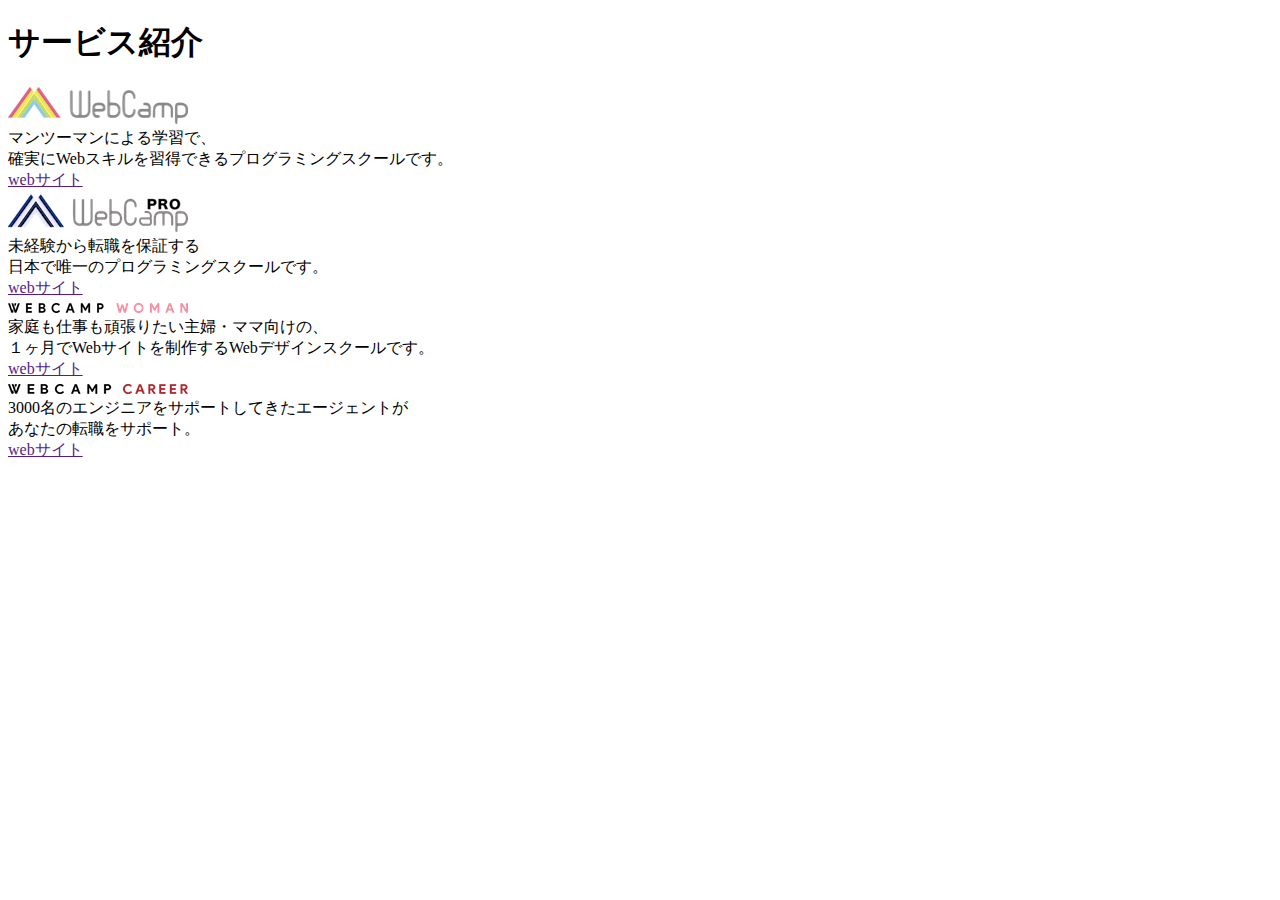
==== index.html @ 893200b3 "[Initial Commit]" ====
<!DOCTYPE html>
<html lang="ja">
  <head>
    <meta charset="UTF-8">
    <link rel="stylesheet" href="style.css">
    <title>7章演習問題</title>
  </head>

  <body>
    <header>
      <h1>サービス紹介</h1>
    </header>

    <main>
      
      <div class="main-item">
        <img class="main-image" src="img/wc-logo.png">
        <div class="main-text">
          マンツーマンによる学習で、<br>
          確実にWebスキルを習得できるプログラミングスクールです。<br>
          <a href="">webサイト</a>
        </div>
      </div>
      <div class="main-item">
        <img class="main-image" src="img/wcp-logo.png">
        <div class="main-text">
          未経験から転職を保証する<br>
          日本で唯一のプログラミングスクールです。<br>
          <a href="">webサイト</a>
        </div>
      </div>
      <div class="main-item">
        <img class="main-image" src="img/wcw-logo.png">
        <div class="main-text">
          家庭も仕事も頑張りたい主婦・ママ向けの、<br>
          １ヶ月でWebサイトを制作するWebデザインスクールです。<br>
          <a href="">webサイト</a>
        </div>
      </div>
      <div class="main-item">
        <img class="main-image" src="img/wcc-logo.png">
        <div class="main-text">
          3000名のエンジニアをサポートしてきたエージェントが<br>
          あなたの転職をサポート。<br>
          <a href="">webサイト</a>
        </div>
      </div>
    </main>

  </body>

</html>
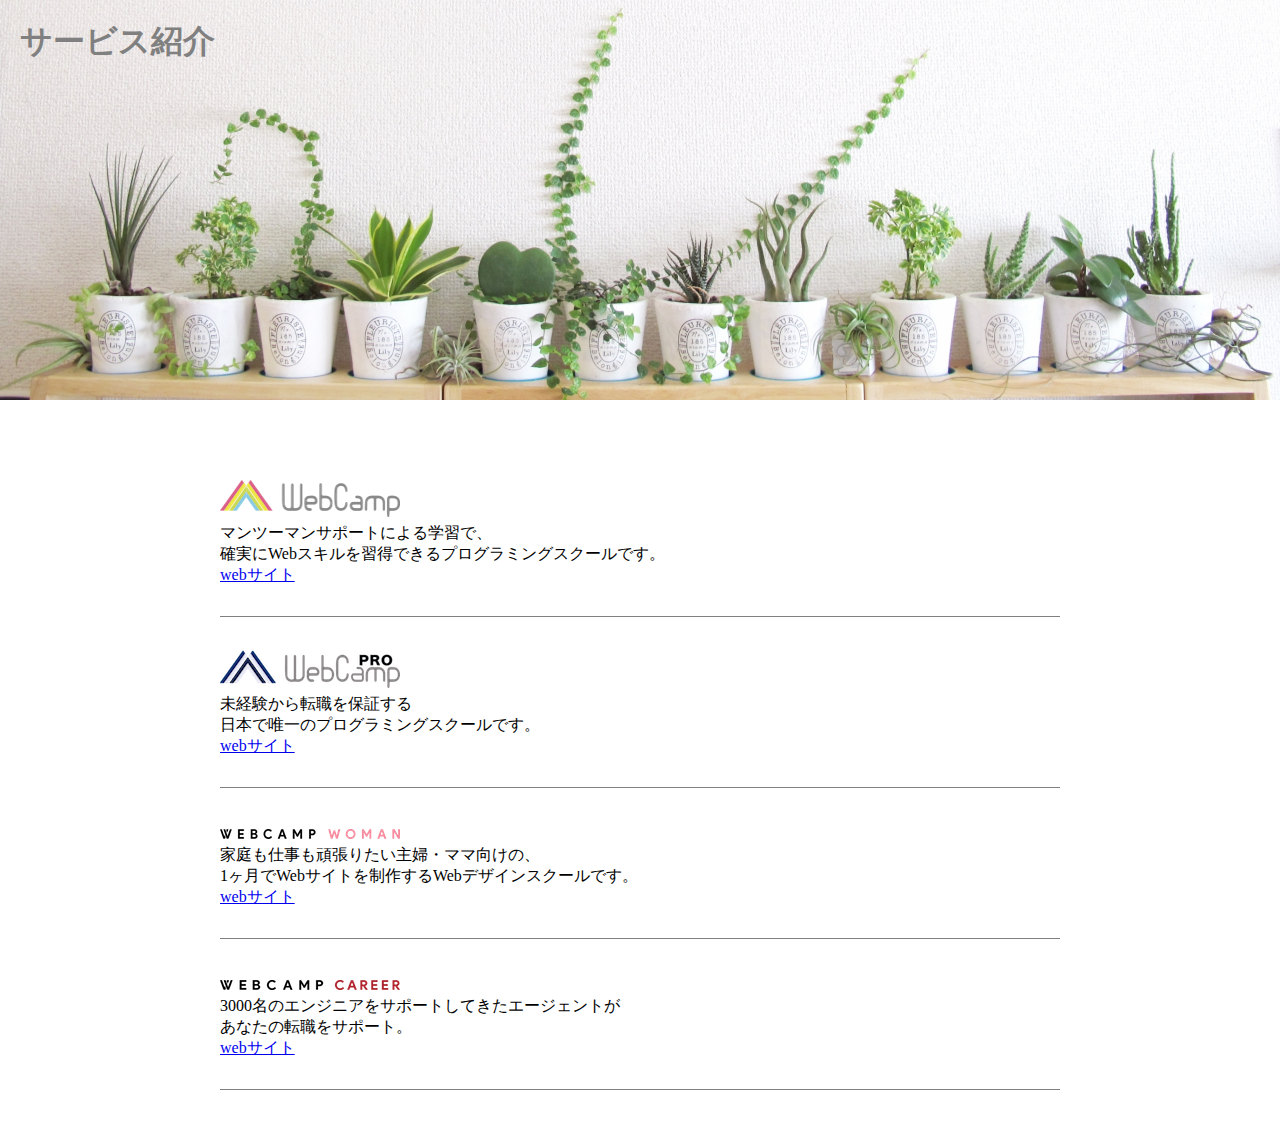
==== commit e559559a: "[Finish] 1-7" ====
--- a/index.html
+++ b/index.html
@@ -14,35 +14,48 @@
     <main>
       
       <div class="main-item">
-        <img class="main-image" src="img/wc-logo.png">
-        <div class="main-text">
-          マンツーマンによる学習で、<br>
+        <h2>
+          <!-- alt追加 -->
+          <img src="img/wc-logo.png" alt="logo">
+        </h2>
+        <!-- <p>の方が良い？ -->
+        <div>
+          マンツーマンサポートによる学習で、<br>
           確実にWebスキルを習得できるプログラミングスクールです。<br>
-          <a href="">webサイト</a>
+          <a href="https://web-camp.io/">webサイト</a>
         </div>
       </div>
+
       <div class="main-item">
-        <img class="main-image" src="img/wcp-logo.png">
-        <div class="main-text">
+        <h2>
+          <img src="img/wcp-logo.png" alt="logo">
+        </h2>
+        <div>
           未経験から転職を保証する<br>
           日本で唯一のプログラミングスクールです。<br>
-          <a href="">webサイト</a>
+          <a href="http://web-camp.io/pro/">webサイト</a>
         </div>
       </div>
+
       <div class="main-item">
-        <img class="main-image" src="img/wcw-logo.png">
-        <div class="main-text">
+        <h2>
+          <img src="img/wcw-logo.png" alt="logo">
+        </h2>
+        <div>
           家庭も仕事も頑張りたい主婦・ママ向けの、<br>
-          １ヶ月でWebサイトを制作するWebデザインスクールです。<br>
-          <a href="">webサイト</a>
+          1ヶ月でWebサイトを制作するWebデザインスクールです。<br>
+          <a href="http://web-camp.io/woman/">webサイト</a>
         </div>
       </div>
+
       <div class="main-item">
-        <img class="main-image" src="img/wcc-logo.png">
-        <div class="main-text">
+        <h2>
+          <img src="img/wcc-logo.png" alt="logo">
+        </h2>
+        <div>
           3000名のエンジニアをサポートしてきたエージェントが<br>
           あなたの転職をサポート。<br>
-          <a href="">webサイト</a>
+          <a href="http://web-camp.io/career/">webサイト</a>
         </div>
       </div>
     </main>
--- a/style.css
+++ b/style.css
@@ -0,0 +1,28 @@
+* {
+  margin: 0;
+  padding: 0;
+  box-sizing: border-box;
+}
+
+header {
+  width: 100%;
+  height: 400px;
+  background-image: url(img/mv.jpg);
+  background-size: cover;
+  background-position: bottom;
+}
+
+h1 {
+  padding: 20px;
+  color: grey;
+}
+
+main {
+  width: 840px;
+  margin: 50px auto;
+}
+
+.main-item {
+  padding: 30px 0;
+  border-bottom: 1px solid grey;
+}
